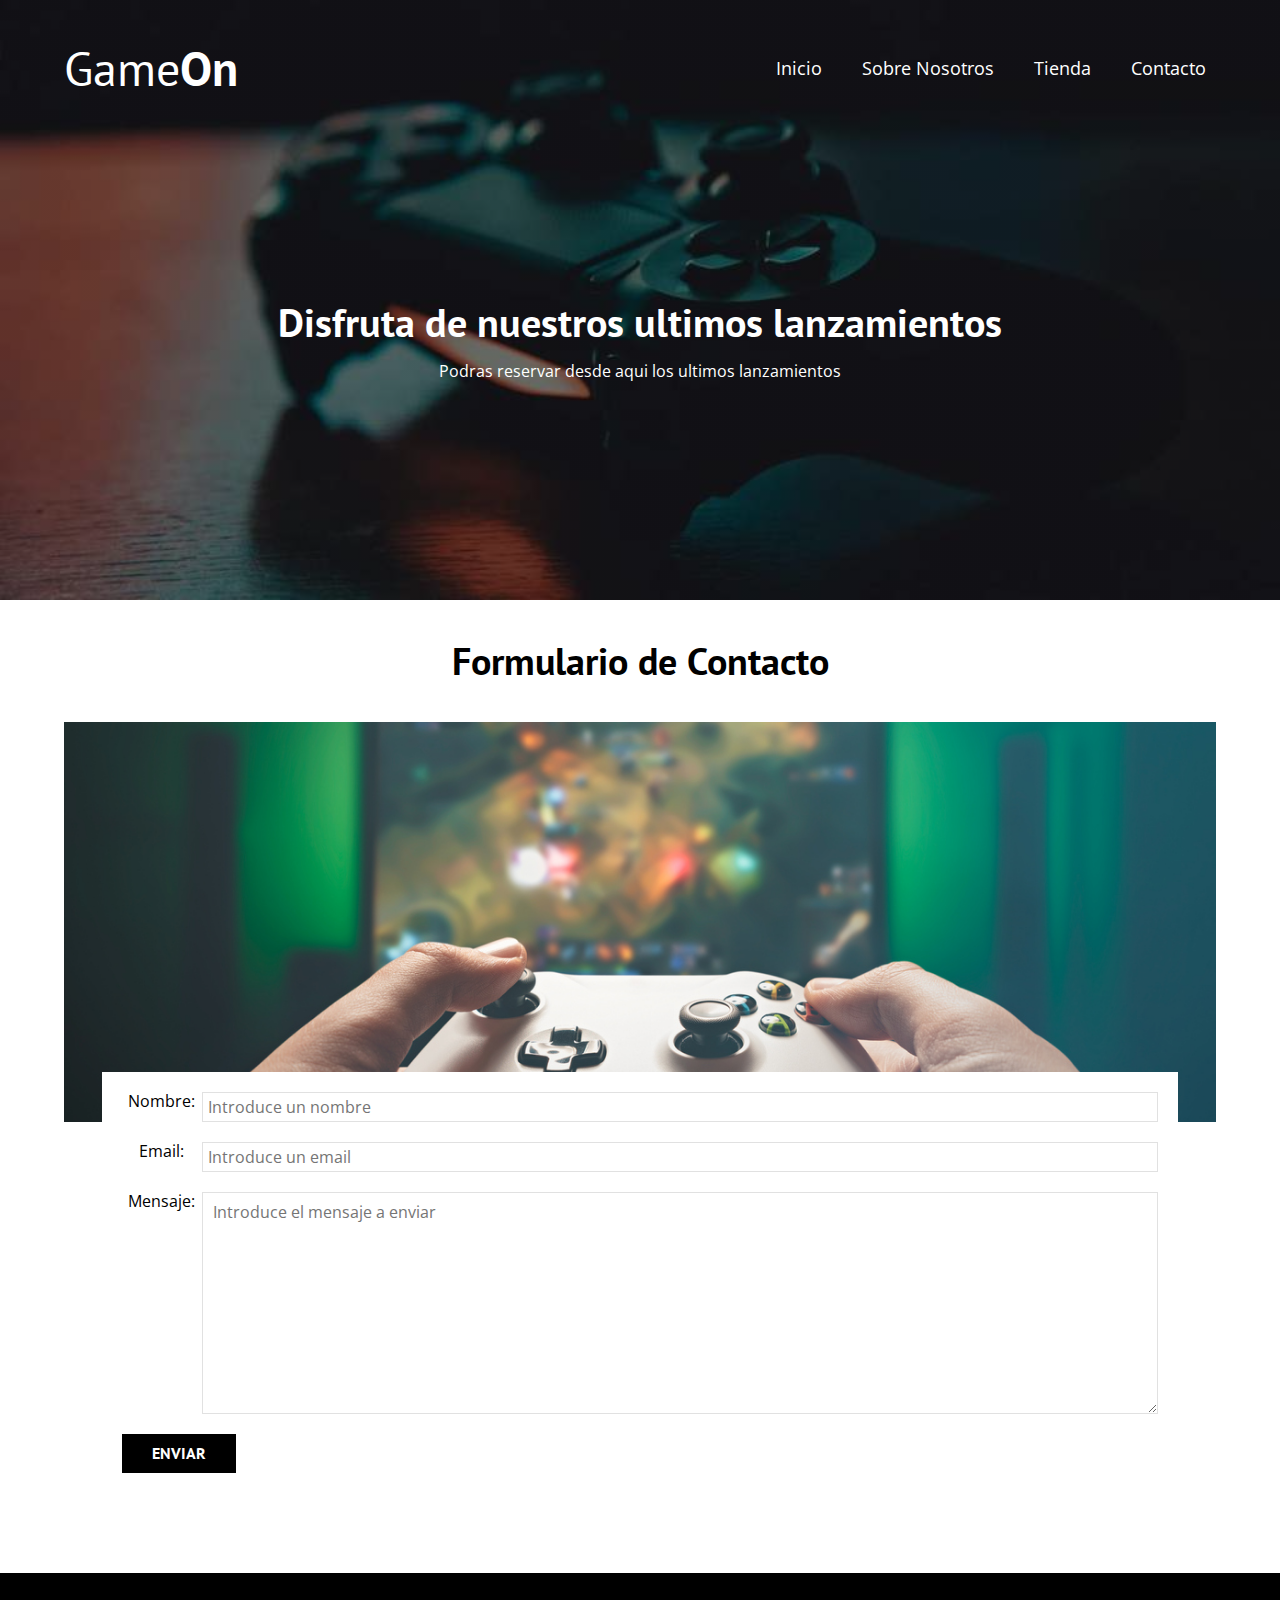
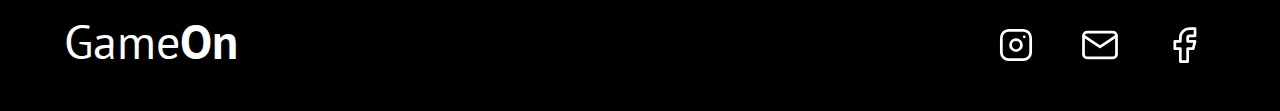
==== contacto.html @ 680e0ffb "Acabando el proyecto" ====
<!DOCTYPE html>
<html lang="es">

<head>
    <meta charset="UTF-8">
    <meta http-equiv="X-UA-Compatible" content="IE=edge">
    <meta name="viewport" content="width=device-width, initial-scale=1.0">
    <title>Tienda GameOn</title>
    <!-- Normalize -->
    <link rel="stylesheet" href="./css/normalize.css">
    <!-- Fuentes de letras-->
    <link rel="preconnect" href="https://fonts.googleapis.com">
    <link rel="preconnect" href="https://fonts.gstatic.com" crossorigin>
    <link href="https://fonts.googleapis.com/css2?family=Open+Sans&family=PT+Sans:wght@400;700&display=swap"
        rel="stylesheet">
    <!-- Css -->
    <link rel="stylesheet" href="./css/styles.css">
</head>

<body>
    <header class="header">
        <div class="contenedor">
            <div class="barra">
                <a class="logo" href="index.html">
                    <h1 class="logo__nombre no--margin centrar--texto">Game<span class="logo__bold">On</span></h1>
                </a>

                <nav class="navegacion">
                    <a href="index.html" class="navegacion__enlace">Inicio</a>
                    <a href="nosotros.html" class="navegacion__enlace">Sobre Nosotros</a>
                    <a href="videojuegos.html" class="navegacion__enlace">Tienda</a>
                    <a href="contacto.html" class="navegacion__enlace">Contacto</a>
                </nav>
            </div>
        </div>
        <div class="header__texto">
            <h2 class="header__texto--titulo no--margin">Disfruta de nuestros ultimos lanzamientos</h2>
            <p class="no--padding">Podras reservar desde aqui los ultimos lanzamientos</p>
        </div>
    </header>
    <div class="contenedor">
        <h3 class="centrar--texto">Formulario de Contacto</h3>
        <div class="contacto-background"></div>
        <form class="formulario">
            <div class="campos">
                <label class="campo__label" for="nombre">Nombre:</label>
                <input class="campo__field" type="text" id="nombre" placeholder="Introduce un nombre">
            </div>
            <div class="campos">
                <label class="campo__label" for="email">Email:</label>
                <input class="campo__field" type="email" id="email" placeholder="Introduce un email">
            </div>
            <div class="campos">
                <label class="campo__label" for="mensaje">Mensaje:</label>
                <textarea  class="campo__field campo__field--textarea" id="mensaje" placeholder="Introduce el mensaje a enviar" ></textarea>
            </div>
            <div class="campos">
                <input class="boton boton--principal" type="button" value="Enviar">
            </div>
        </form>
    </div>
    <footer class="footer">
        <div class="contenedor ">
            <div class="barra">
                <a class="logo" href="index.html">
                    <h1 class="logo__nombre no--margin centrar--texto">Game<span class="logo__bold">On</span></h1>
                </a>

                <nav class="navegacion">
                    <a href="#" class="navegacion__enlace"> <svg xmlns="http://www.w3.org/2000/svg"
                            class="icon icon-tabler icon-tabler-brand-instagram" width="44" height="44"
                            viewBox="0 0 24 24" stroke-width="1.5" stroke="#ffffff" fill="none" stroke-linecap="round"
                            stroke-linejoin="round">
                            <path stroke="none" d="M0 0h24v24H0z" fill="none" />
                            <rect x="4" y="4" width="16" height="16" rx="4" />
                            <circle cx="12" cy="12" r="3" />
                            <line x1="16.5" y1="7.5" x2="16.5" y2="7.501" />
                        </svg></a>
                    <a href="#" class="navegacion__enlace"> <svg xmlns="http://www.w3.org/2000/svg"
                            class="icon icon-tabler icon-tabler-mail" width="44" height="44" viewBox="0 0 24 24"
                            stroke-width="1.5" stroke="#ffffff" fill="none" stroke-linecap="round"
                            stroke-linejoin="round">
                            <path stroke="none" d="M0 0h24v24H0z" fill="none" />
                            <rect x="3" y="5" width="18" height="14" rx="2" />
                            <polyline points="3 7 12 13 21 7" />
                        </svg></a>
                    <a href="#" class="navegacion__enlace"> <svg xmlns="http://www.w3.org/2000/svg"
                            class="icon icon-tabler icon-tabler-brand-facebook" width="44" height="44"
                            viewBox="0 0 24 24" stroke-width="1.5" stroke="#ffffff" fill="none" stroke-linecap="round"
                            stroke-linejoin="round">
                            <path stroke="none" d="M0 0h24v24H0z" fill="none" />
                            <path d="M7 10v4h3v7h4v-7h3l1 -4h-4v-2a1 1 0 0 1 1 -1h3v-4h-3a5 5 0 0 0 -5 5v2h-3" />
                        </svg></a>
                </nav>
            </div>
        </div>
    </footer>
</body>

</html>
---- css/styles.css ----
:root {
    /* Fuentes */
    --fuentePrincipal: 'PT Sans', sans-serif;
    --fuenteParrafos: 'Open Sans', sans-serif;
    /* Colores */
    --colorBlanco: #ffffff;
    --colorNegro: #000000;
    --colorBorde: #e1e1e1;
}

html {
    box-sizing: border-box;
    font-size: 62.5%;
}

*,
*:before,
+:after {
    box-sizing: inherit;
}

body {
    font-family: var(--fuenteParrafos);
    font-size: 1.6rem;
    line-height: 1.2;
}

/* Variables Globales */
.contenedor {
    width: min(90%, 120rem);
    margin: 0 auto;
}

a {
    text-decoration: none;
}

li {
    list-style: none;
}

h1,
h2,
h3,
h4 {
    font-family: var(--fuentePrincipal);
    line-height: 1.2;
}

h1 {
    font-size: 4.8rem;
}

h2 {
    font-size: 4rem;
}

h3 {
    font-size: 3.8rem;
}

h4 {
    font-size: 2.8rem;
}

img {
    max-width: 100%;
}

video {
    max-width: 100%;
}

/* Utilidades */
.no--margin {
    margin: 0;
}

.no--padding {
    padding: 0;
}

.centrar--texto {
    text-align: center;
}

/* HEADER */
.header {
    background-image: linear-gradient(180deg, #0000008c 0%, #0000008c 100%), url(../images/mando.jpg);
    background-repeat: no-repeat;
    background-size: cover;
    background-position: center center;
    height: 60rem;
}

.header__texto {
    color: var(--colorBlanco);
    margin-top: 5rem;
    text-align: center;
}

.header__texto--titulo {
    font-size: 2.6rem;
}

@media (min-width: 768px) {
    .header__texto {
        margin-top: 20rem;
    }

    .header__texto--titulo {
        font-size: 4rem;
    }
}

.barra {
    padding-top: 4rem;
}

@media (min-width: 768px) {
    .barra {
        display: flex;
        justify-content: space-between;
    }
}

.logo {
    color: var(--colorBlanco);
}

.logo__nombre {
    font-weight: 400;
}

.logo__bold {
    font-weight: 700;
}

/* BARRA NAVEGACION */
@media (min-width: 768px) {
    .navegacion {
        display: flex;
        align-items: center;
        gap: 2rem;
    }
}

.navegacion__enlace {
    display: block;
    color: var(--colorBlanco);
    font-size: 1.8rem;
    text-align: center;
    padding: 1rem;
}

.navegacion__enlace:hover {
    background-color: #ff0000;
    border-radius: 5px;
}

/* MAIN */
@media (min-width: 768px) {
    .contenido-principal {
        display: grid;
        grid-template-columns: 2fr 1fr;
        column-gap: 4rem;
    }
}

.entrada {
    border-bottom: 1px solid var(--colorBorde);
    margin-bottom: 2rem;
}

.entrada:last-of-type {
    border: none;
    margin-bottom: 0;
}

.boton {
    color: var(--colorBlanco);
    border: none;
    display: block;
    font-family: var(--fuentePrincipal);
    font-weight: 700;
    margin-bottom: 2rem;
    padding: 1rem 3rem;
    text-transform: uppercase;
    text-align: center;
}

@media (min-width: 768px) {
    .boton {
        display: inline-block;
    }
}

.boton:hover {
    cursor: pointer;
}

.boton--principal {
    background-color: var(--colorNegro);
}

.boton--secundario {
    background-color: #ff0000;
    transition: .5s;
}

.boton--secundario:hover {
    box-shadow: 0 0 15px 3px #ff0000;
}

.widget--juego {
    border-bottom: 1px solid var(--colorBorde);
    margin-bottom: 2rem;
}

.widget--juego:last-of-type {
    border-bottom: none;
    margin-bottom: 0;
}

.widget--juego__label {
    font-family: var(--fuentePrincipal);
    font-weight: bold;
}

.widget--juego__info {
    font-weight: normal;
}

.widget--juego__label,
.widget--juego__info {
    font-size: 2rem;
}

/* Footer */
.footer {
    background-color: var(--colorNegro);
    margin-top: 4rem;
    padding-bottom: 3rem;
}

.footer .navegacion__enlace:nth-child(n):hover {
    background: none;
}

/* NOSOTROS.HTML */

@media (min-width: 768px) {
    .sobre-nosotros {
        display: grid;
        grid-template-columns: repeat(2, 1fr);
        column-gap: 2rem;
    }
}

/* VIDEOJUEGOS.HTML */
@media (min-width: 768px) {
    .videojuegos {
        display: grid;
        column-gap: 1rem;
        grid-template-columns: repeat(2, 1fr);
        max-width: 80rem;
        margin: 0 auto;
        text-align: center;
    }

    .videojuegos__informacion {
        display: flex;
        align-items: flex-end;
        text-align: left;
    }

    .videojuegos__imagen {
        display: flex;
    }

    .juegos--disponibles {
        display: grid;
        grid-template-columns: 1fr 1fr;
        column-gap: 4rem;
    }

}

.videojuegos {
    padding: 3rem 0;
    border-bottom: 1px solid var(--colorBorde);
    text-align: center;
}

.videojuegos .boton {
    display: flex;
    justify-content: center;
    align-items: center;
}

@media (min-width: 768px) {
    .videojuegos .boton {
        align-items: center;
        margin: 0;
    }
}

.videojuegos .boton--secundario:hover {
    box-shadow: none;
}

.juego__label {
    font-family: var(--fuentePrincipal);
    font-weight: bold;
}

.juego__info {
    font-weight: normal;
}

.juego__label,
.juego__info {
    font-size: 2rem;
}

/* CONTACTO.HTML */

.contacto-background {
    background-image: url(../images/contacto.jpg);
    background-position: center center;
    background-size: cover;
    height: 40rem;
}

.formulario {
    background-color: var(--colorBlanco);
    margin: -5rem auto 0 auto;
    padding: 2rem;
    width: 80%;
}

@media (min-width: 768px) {
    .formulario {
        width: 90%;
    }
}

.campos {
    display: flex;
    margin-bottom: 2rem;
}

.campo__label {
    flex: 0 0 8rem;
    text-align: center;
}

.campo__field {
    border: 1px solid var(--colorBorde);
    flex: 1;
    padding: .5rem;
}

.campo__field--textarea {
    height: 20rem;
    padding: 1rem;
}
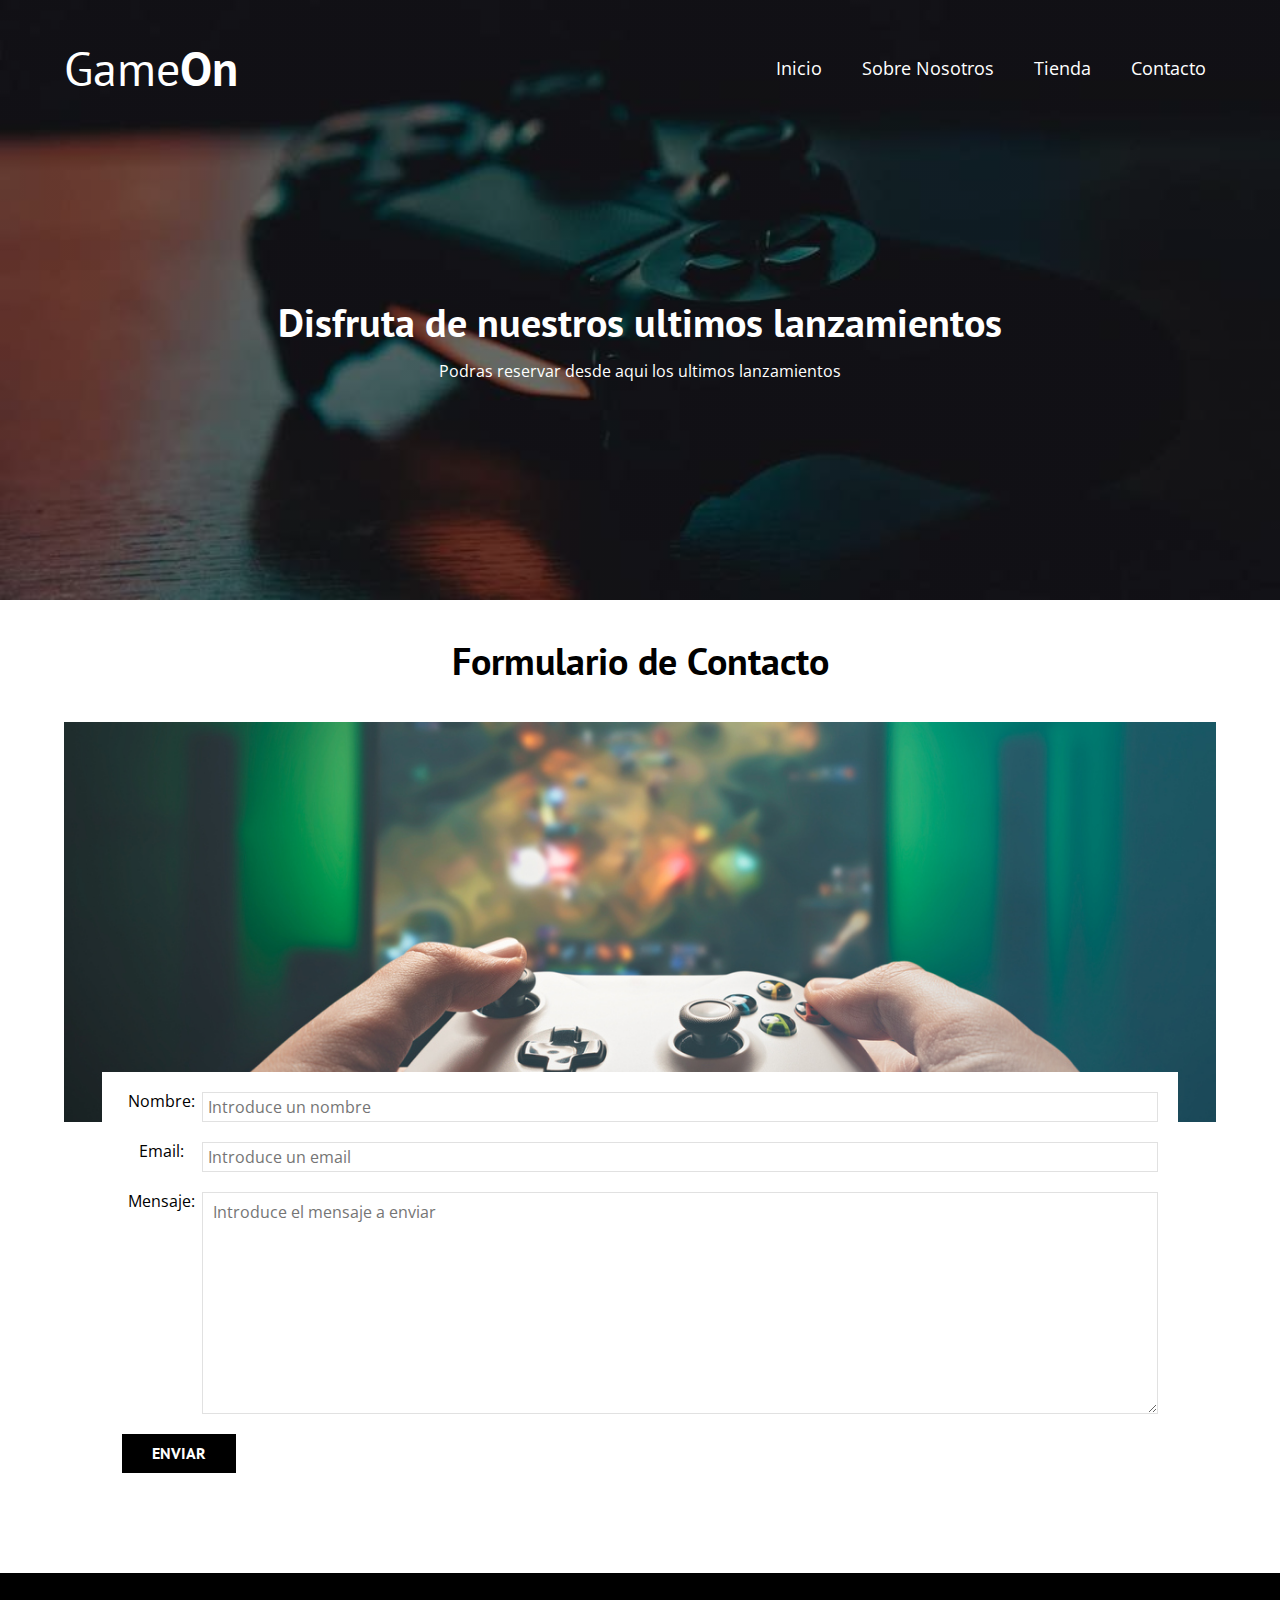
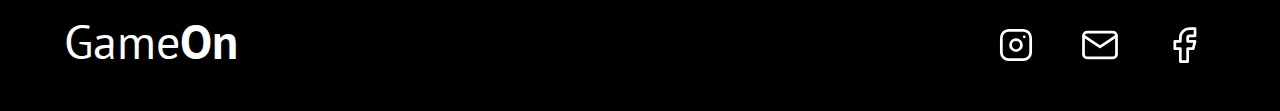
==== commit a6460c24: "Correcion de Errores" ====
--- a/contacto.html
+++ b/contacto.html
@@ -95,6 +95,7 @@
             </div>
         </div>
     </footer>
+    <script src="./js/modernizr.js"></script>
 </body>
 
 </html>--- a/css/styles.css
+++ b/css/styles.css
@@ -85,8 +85,15 @@
 }
 
 /* HEADER */
+.webp .header {
+    background-image: linear-gradient(180deg, #0000008c 0%, #0000008c 100%), url(../images/img-webp/mando.webp);
+}
+
+.no-webp .header {
+    background-image: linear-gradient(180deg, #0000008c 0%, #0000008c 100%), url(../images/mando.jpg);
+}
+
 .header {
-    background-image: linear-gradient(180deg, #0000008c 0%, #0000008c 100%), url(../images/mando.jpg);
     background-repeat: no-repeat;
     background-size: cover;
     background-position: center center;
@@ -167,14 +174,9 @@
     }
 }
 
-.entrada {
+.entrada:not(:last-of-type) {
     border-bottom: 1px solid var(--colorBorde);
     margin-bottom: 2rem;
-}
-
-.entrada:last-of-type {
-    border: none;
-    margin-bottom: 0;
 }
 
 .boton {
@@ -205,21 +207,15 @@
 
 .boton--secundario {
     background-color: #ff0000;
-    transition: .5s;
 }
 
 .boton--secundario:hover {
     box-shadow: 0 0 15px 3px #ff0000;
 }
 
-.widget--juego {
+.widget--juego:not(:last-of-type) {
     border-bottom: 1px solid var(--colorBorde);
     margin-bottom: 2rem;
-}
-
-.widget--juego:last-of-type {
-    border-bottom: none;
-    margin-bottom: 0;
 }
 
 .widget--juego__label {
@@ -265,7 +261,6 @@
         grid-template-columns: repeat(2, 1fr);
         max-width: 80rem;
         margin: 0 auto;
-        text-align: center;
     }
 
     .videojuegos__informacion {
@@ -284,6 +279,10 @@
         column-gap: 4rem;
     }
 
+    .videojuegos .boton {
+        align-items: center;
+        margin: 0;
+    }
 }
 
 .videojuegos {
@@ -296,13 +295,8 @@
     display: flex;
     justify-content: center;
     align-items: center;
-}
-
-@media (min-width: 768px) {
-    .videojuegos .boton {
-        align-items: center;
-        margin: 0;
-    }
+    max-width: max-content;
+    margin: 0 auto;
 }
 
 .videojuegos .boton--secundario:hover {
